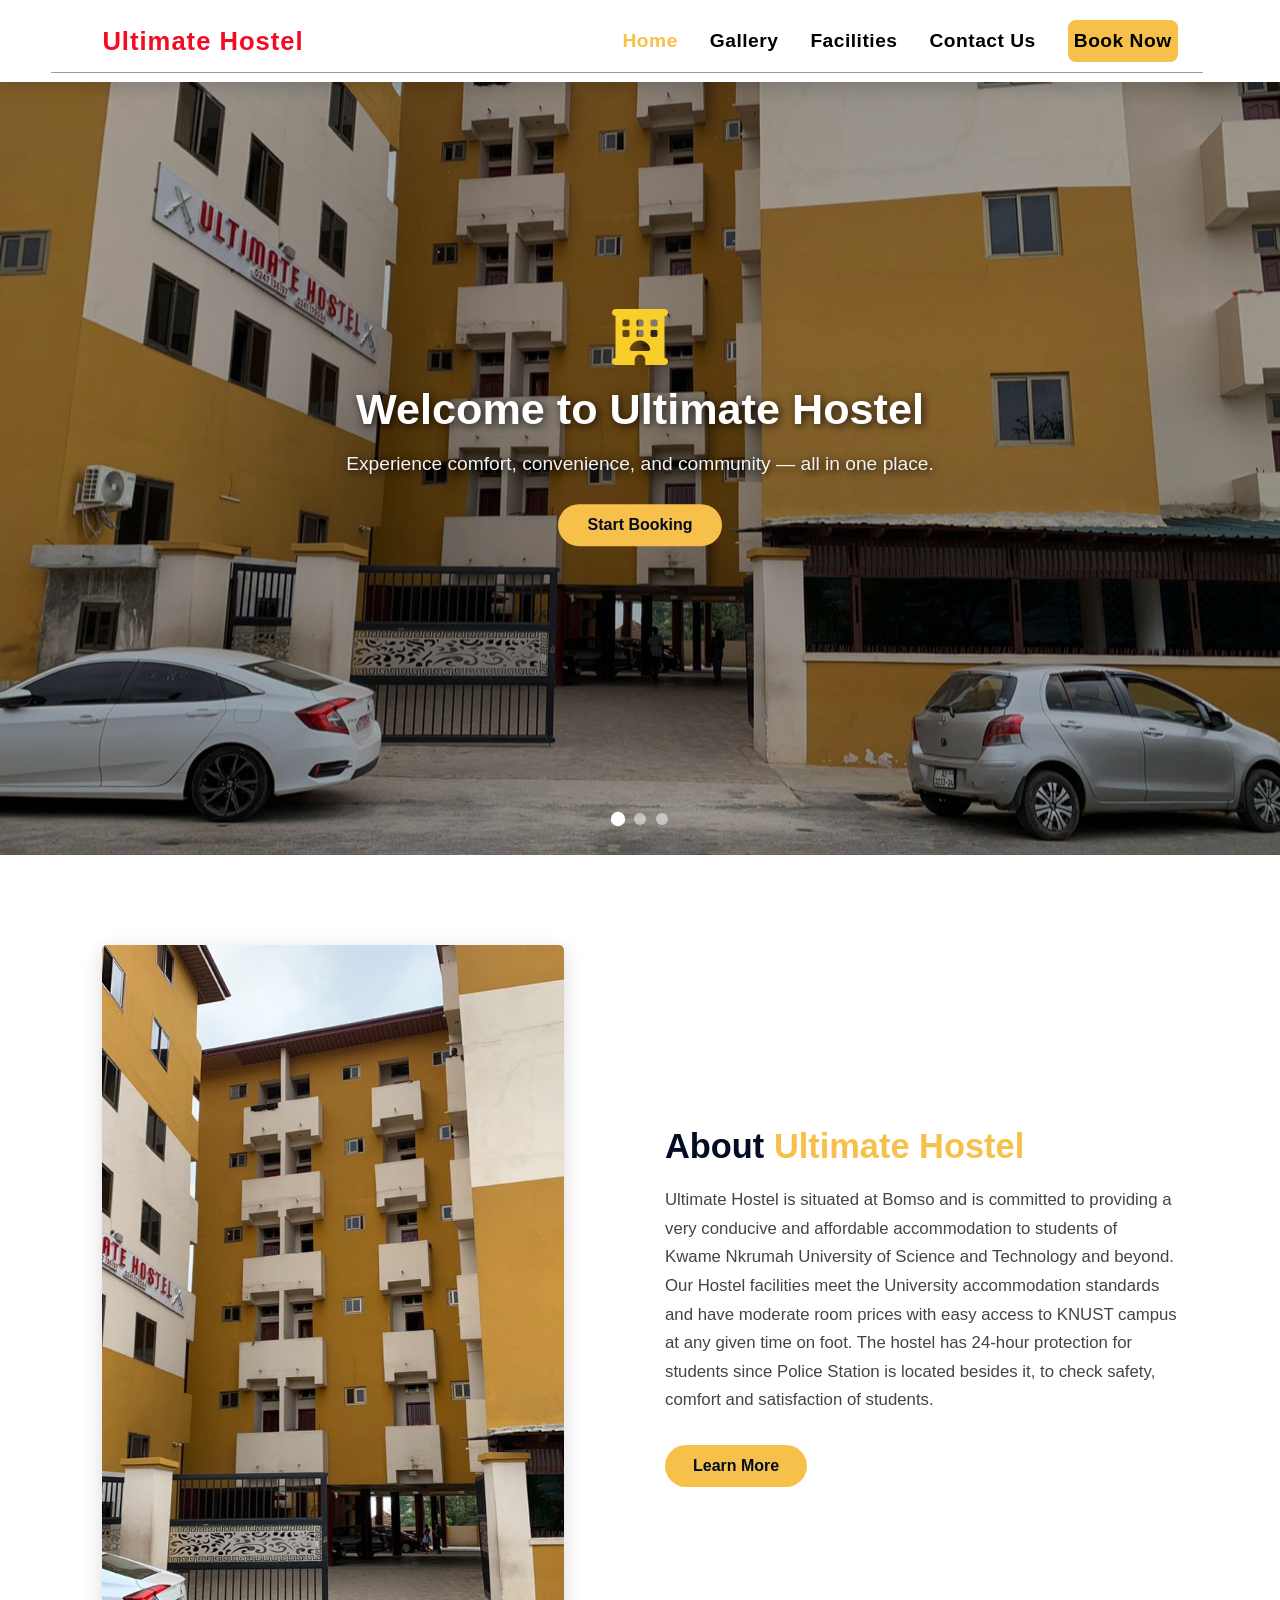
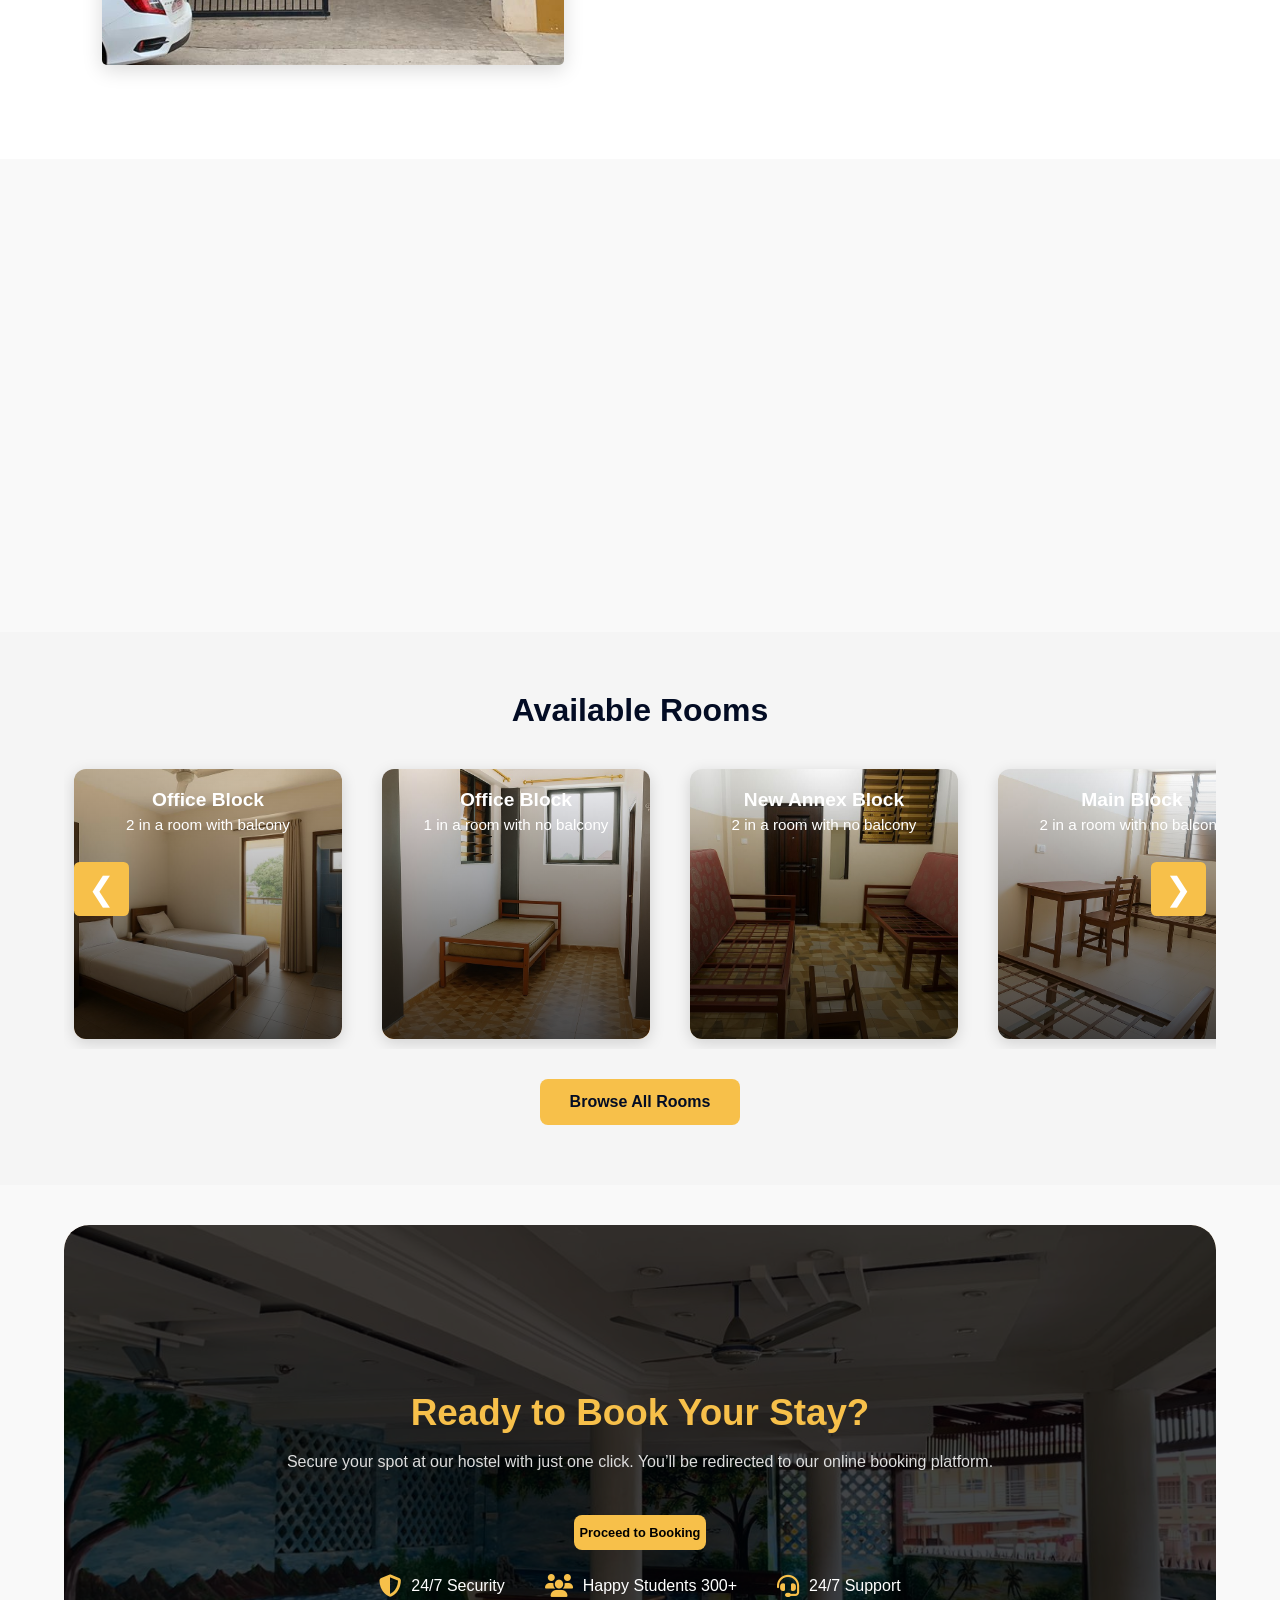
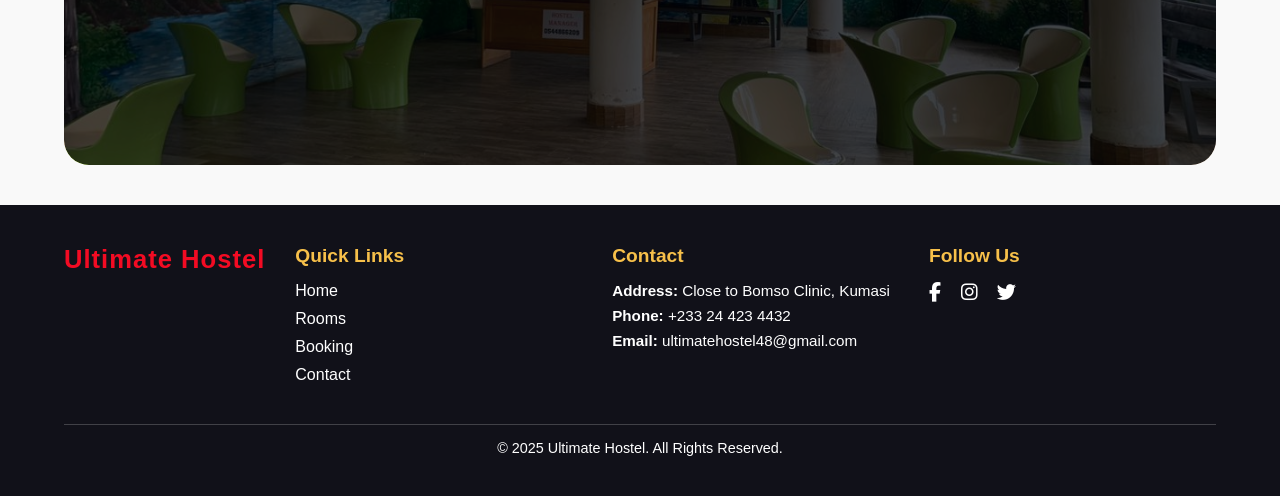
==== index.html @ b7f4239a "Initial upload" ====
<!DOCTYPE html>
<html lang="en">
  <head>
    <meta charset="UTF-8" />
    <meta name="viewport" content="width=device-width, initial-scale=1.0" />
    <title>Ultimate Hostel</title>
    <link rel="stylesheet" href="styles/index.css" />
    <link
      rel="stylesheet"
      href="https://cdnjs.cloudflare.com/ajax/libs/font-awesome/6.5.0/css/all.min.css"
    />
    <link href="https://cdn.jsdelivr.net/npm/aos@2.3.4/dist/aos.css" rel="stylesheet">
  </head>

  <body>
    <!-- =========================
     NAVIGATION BAR
    ========================= -->
    <header>
      <nav class="navbar">
        <div class="container">
          <!-- Logo -->
          <div class="logo">
            <a href="index.html">Ultimate Hostel</a>
          </div>

          <!-- Navigation Links -->
          <ul class="nav-links" id="navLinks">
            <li><a href="index.html" class="active">Home</a></li>
            <li><a href="rooms.html">Gallery</a></li>
            <li><a href="facilities.html">Facilities</a></li>
            <li><a href="contact.html">Contact Us</a></li>
            <li><a href="https://www.studentroombook.com/hostels/ultimate-hostel-28" class="booking-btn">Book Now</a></li>
          </ul>

          <!-- Mobile Menu Icon -->
          <div class="menu-toggle" id="menuToggle">
            <span></span>
            <span></span>
            <span></span>
          </div>
        </div>
      </nav>
    </header>

    
<!-- =========================
     HERO SECTION
========================= -->
<section class="hero-slider">
  <!-- Slide 1 -->
  <div class="slide active" style="background-image: url('images/WhatsApp\ Image\ 2025-10-18\ at\ 14.23.00_28da0d29.jpg');">
    <div class="overlay"></div>
    <div class="hero-content">
      <i class="fas fa-hotel hero-icon"></i>
      <h1>Welcome to Ultimate Hostel</h1>
      <p>Experience comfort, convenience, and community — all in one place.</p>
      <a href="#booking" class="hero-btn">Start Booking</a>
    </div>
  </div>

  <!-- Slide 2 -->
  <div class="slide" style="background-image: url('images/police2.jpg');">
    <div class="overlay"></div>
    <div class="hero-content">
      <i class="fas fa-shield-alt hero-icon"></i>
      <h1>Your Safety is Our Priority</h1>
      <p>24/7 campus security ensures peace of mind during your stay.</p>
    </div>
  </div>

  <!-- Slide 3 -->
  <div class="slide" style="background-image: url('images/sitting.jpg');">
    <div class="overlay"></div>
    <div class="hero-content">
      <i class="fas fa-users hero-icon"></i>
      <h1>Join Our Vibrant Student Community</h1>
      <p>Connect, learn, and grow together at Ultimate Hostel.</p>
    </div>
  </div>

  <!-- Dots Navigation -->
  <div class="dots"></div>
</section>


<!-- =========================
ABOUT SECTION
========================= -->
<section class="about" data-aos="fade-up" data-aos-delay="200">
  <div class="about-container">
        <div class="about-image">
      <img src="images/about.jpg" alt="About Ultimate Hostel" />
    </div>

    <div class="about-text">
      <h2>About <span>Ultimate Hostel</span></h2>
      <p>
        Ultimate Hostel is situated at Bomso and is committed to providing a very conducive and 
        affordable accommodation to students of Kwame Nkrumah University of Science and Technology 
        and beyond. Our Hostel facilities meet the University accommodation standards and have moderate
         room prices with easy access to KNUST campus at any given time on foot. The hostel has 24-hour 
         protection for students since Police Station is located besides it, to check safety, comfort and 
         satisfaction of students. 
      </p>
      <a href="contact.html" class="about-btn">Learn More</a>
    </div>
  </div>
</section>

<section class="why-choose-us" data-aos="slide-right" data-aos-delay="200">
  <div class="container">
    <h2>Why Choose Ultimate Hostel</h2>
    <p class="subtitle">We provide a safe, comfortable, and community-driven environment for every student.</p>

    <div class="why-features">
      <div class="feature">
        <i class="fas fa-shield-alt"></i>
        <h3>24/7 Security</h3>
        <p>Round-the-clock safety and monitoring to keep you secure always.</p>
      </div>

      <div class="feature">
        <i class="fas fa-users"></i>
        <h3>Happy Students 300+</h3>
        <p>Join a friendly community of over 300 students living and thriving together.</p>
      </div>

      <div class="feature">
        <i class="fas fa-headset"></i>
        <h3>24/7 Support</h3>
        <p>Always available to assist with maintenance, bookings, and student needs.</p>
      </div>
    </div>
  </div>
</section>

<section class="rooms-section" data-aos="fade-up" data-aos-delay="200"> 
  <h2 class="section-title">Available Rooms</h2>

  <div class="rooms-slider-container">
    <button class="room-btn prev">&#10094;</button>

    <div class="rooms-slider">
      <div class="room-card office1">
        <div class="overlay">
          <h3>Office Block</h3>
          <p>2 in a room with balcony</p>
        </div>
      </div>

      <div class="room-card office2">
        <div class="overlay">
          <h3>Office Block</h3>
          <p>1 in a room with no balcony</p>
        </div>
      </div>

      <div class="room-card annex1">
        <div class="overlay">
          <h3>New Annex Block</h3>
          <p>2 in a room with no balcony</p>
        </div>
      </div>

      <div class="room-card annex2">
        <div class="overlay">
          <h3>Main Block</h3>
          <p>2 in a room with no balcony</p>
        </div>
      </div>

      <div class="room-card newblock">
        <div class="overlay">
          <h3>New Block</h3>
          <p>2 in a room</p>
        </div>
      </div>

      <div class="room-card mainblock">
        <div class="overlay">
          <h3>Main Block</h3>
          <p>1 in a room</p>
        </div>
      </div>
    </div>

    <button class="room-btn next">&#10095;</button>
  </div>

  <!-- Browse Rooms Button -->
  <div class="browse-rooms">
    <a href="rooms.html" class="browse-btn">Browse All Rooms</a>
  </div>
</section>



<section class="booking-banner"  data-aos="fade-up" data>
  <div class="booking-overlay">
    <div class="booking-content">
      <h2>Ready to Book Your Stay?</h2>
      <p>
        Secure your spot at our hostel with just one click. You’ll be redirected
        to our online booking platform.
      </p>

      <a href="https://www.studentroombook.com/hostels/ultimate-hostel-28" target="_blank" class="booking-btn">
        Proceed to Booking
      </a>

      <div class="booking-features">
        <div class="feature-item">
          <i class="fas fa-shield-alt"></i>
          <span>24/7 Security</span>
        </div>
        <div class="feature-item">
          <i class="fas fa-users"></i>
          <span>Happy Students 300+</span>
        </div>
        <div class="feature-item">
          <i class="fas fa-headset"></i>
          <span>24/7 Support</span>
        </div>
      </div>
    </div>
  </div>
</section>


<footer class="footer">
  <div class="footer-container">
    <!-- Logo -->
    <div class="logo">
      <a href="#">Ultimate Hostel</a>
    </div>

    <!-- Quick Links -->
    <div class="footer-links">
      <h3>Quick Links</h3>
      <ul>
        <li><a href="#">Home</a></li>
        <li><a href="#">Rooms</a></li>
        <li><a href="#">Booking</a></li>
        <li><a href="#">Contact</a></li>
      </ul>
    </div>

    <!-- Contact Info -->
    <div class="footer-contact">
      <h3>Contact</h3>
      <p><strong>Address:</strong> Close to Bomso Clinic, Kumasi</p>
      <p><strong>Phone:</strong> +233 24 423 4432</p>
      <p><strong>Email:</strong> ultimatehostel48@gmail.com</p>
    </div>

    <!-- Social Icons -->
    <div class="footer-social">
      <h3>Follow Us</h3>
      <div class="social-icons">
        <a href="#"><i class="fab fa-facebook-f"></i></a>
        <a href="#"><i class="fab fa-instagram"></i></a>
        <a href="#"><i class="fab fa-twitter"></i></a>
      </div>
    </div>
  </div>

  <div class="footer-bottom">
    <p>&copy; 2025 Ultimate Hostel. All Rights Reserved.</p>
  </div>
</footer>
 <script src="https://cdn.jsdelivr.net/npm/aos@2.3.4/dist/aos.js"></script>
 <script src="index.js"></script>
</body>
</html>
---- styles/index.css ----
* {
  margin: 0;
  padding: 0;
  box-sizing: border-box;
}

/* ==============================
   NAVIGATION BAR - SOLID STYLE
============================== */
html,
body {
  margin: 0;
  padding: 0;
  width: 100%;
  overflow-x: hidden;
  font-family: "Poppins", sans-serif;
  background: #f9f9f9;
  color: #333;
}

header {
  position: fixed;
  width: 100%;
  top: 0;
  left: 0;
  z-index: 999;
}

/* Navbar container */
.navbar {
  background: lch(100% 0.01 296.81); /* Dark navy */
  width: 100%;
  transition: background 0.3s ease, box-shadow 0.3s ease;
  box-shadow: 0 6px 15px rgba(0, 0, 0, 0.15);
}

.navbar .container {
  display: flex;
  justify-content: space-between;
  align-items: center;
  padding: 20px 8%;
  position: relative;
  padding-bottom: -15px;
}

/* Add subtle line under navbar content */
.navbar .container::after {
  content: "";
  position: absolute;
  bottom: 0; /* stays inside the navbar */
  left: 4%; /* aligns with padding */
  width: 90%; /* same inner width */
  height: 0.5px;
  background-color: #2b2a2a76; /* gold line */
  border-radius: 2px;
   bottom: 10px;
}



/* Logo */
.logo a {
  color: #f30b23;
  font-size: 1.6rem;
  font-weight: 700;
  text-decoration: none;
  letter-spacing: 1px;
  display: flex;
  align-items: center;
}

/* Nav links */
.nav-links {
  list-style: none;
  display: flex;
  align-items: center;
  gap: 2rem;
  margin: 0;
  margin-left: auto;
}

.nav-links li a {
  color: #000;
  text-decoration: none;
  font-size: 1.2rem;
  font-weight: 600;
  letter-spacing: 0.5px;
  transition: color 0.3s ease;
}

.nav-links li a:hover,
.nav-links li a.active {
  color: #f7c04a;
}

/* Booking button */
.booking-btn {
  padding: 10px 6px !important;
  background: #e7c37a;
  color: #000 !important;
  border-radius: 7px;
  font-weight: 500;
  font-size: 0.8rem;
  text-transform: none !important; /* force normal text */
  border: none;
  cursor: pointer;
  transition: all 0.3s ease;
}

.booking-btn:hover {
  background: #eab308;
}

/* Mobile menu icon */
.menu-toggle {
  display: none;
  flex-direction: column;
  cursor: pointer;
  gap: 5px;
  transition: transform 0.4s ease;
}

.menu-toggle span {
  width: 25px;
  height: 3px;
  background: #f7c04a;
  border-radius: 2px;
  transition: all 0.4s ease;
}

/* Responsive */
@media (max-width: 768px) {
  .nav-links {
    position: absolute;
    top: 100%;
    left: 0;
    width: 100%;
    background: #fff;
    flex-direction: column;
    align-items: center;
    display: none;
    padding: 20px 0;
    transition: all 0.1s ease;
  }

  .nav-links.active {
    display: flex;
  }

  .menu-toggle {
    display: flex;
  }

  /* ============================
   HAMBURGER TO X ANIMATION
============================ */
  .menu-toggle.active span:nth-child(1) {
    transform: rotate(45deg) translate(5px, 6px);
  }

  .menu-toggle.active span:nth-child(2) {
    opacity: 0;
  }

  .menu-toggle.active span:nth-child(3) {
    transform: rotate(-45deg) translate(6px, -6px);
  }

  .menu-toggle span {
    transition: all 0.3s ease;
  }
}

/* =========================
   HERO SECTION
========================= */
/* Hero Slider */
.hero-slider {
  position: relative;
  width: 100%;
  height: 95vh;
  overflow: hidden;
  font-family: "Poppins", sans-serif;
}

.slide {
  position: absolute;
  width: 100%;
  height: 100%;
  background-size: cover;
  background-position: center;
  opacity: 0;
  transform: scale(1.05);
  transition: opacity 1s ease, transform 1.5s ease;
}

.slide.active {
  opacity: 1;
  transform: scale(1);
  z-index: 2;
}

/* Dark Overlay */
.overlay {
  position: absolute;
  inset: 0;
  background: rgba(0, 0, 0, 0.339);
  z-index: 1;
}

/* Hero Content */
.hero-content {
  position: absolute;
  top: 50%;
  left: 50%;
  transform: translate(-50%, -50%);
  z-index: 2;
  text-align: center;
  color: #fff;
  padding: 0 20px;
  width: 100%;
  max-width: 800px;
}

.hero-content i.hero-icon {
  font-size: 3.5rem;
  margin-bottom: 20px;
  color: #f7ce2a;
}

.hero-content h1 {
  font-size: 2.7rem;
  font-weight: 800;
  margin-bottom: 15px;
  text-shadow: 2px 2px 8px rgba(0, 0, 0, 0.746);
}

.hero-content p {
  font-size: 1.2rem;
  line-height: 1.6;
  color: #f5f2f2;
  margin-bottom: 25px;
  text-shadow: 2px 2px 8px #000;
}

.hero-btn {
  display: inline-block;
  background: #f7c04a;
  color: #030c24;
  padding: 12px 30px;
  border-radius: 30px;
  font-weight: 600;
  text-decoration: none;
  transition: all 0.3s ease;
}

.hero-btn:hover {
  background: #e2ae3f;
  transform: scale(1.05);
}

/* Dots */
.dots {
  position: absolute;
  bottom: 30px;
  left: 50%;
  transform: translateX(-50%);
  display: flex;
  gap: 10px;
  z-index: 3;
}

.dots button {
  width: 12px;
  height: 12px;
  border-radius: 50%;
  border: none;
  background: rgba(255, 255, 255, 0.5);
  cursor: pointer;
  transition: all 0.3s ease;
}

.dots button.active {
  background: #fff;
  transform: scale(1.2);
}

/* Responsive Styles */
@media (max-width: 768px) {
  .hero-content i.hero-icon {
    font-size: 5.5rem;
  }
  .hero-content h1 {
    font-size: 2.1rem;
  }
  .hero-content p {
    font-size: 1.3rem;
  }
  .hero-btn {
    padding: 15px 30px;
    font-size: 1.2rem;
  }
}

@media (max-width: 480px) {
  .hero-content i.hero-icon {
    font-size: 3.5rem;
  }
  .hero-content h1 {
    font-size: 1.8rem;
  }
  .hero-content p {
    font-size: 1.1rem;
  }
  .hero-btn {
    padding: 13px 24px;
    font-size: 0.85rem;
  }
}




/* =========================
   ABOUT SECTION
========================= */
.about {
  background: #fff;
  padding: 90px 8%;
  display: flex;
  justify-content: center;
  align-items: center;
}

.about-container {
  display: flex;
  align-items: center;
  gap: 50px;
  flex-wrap: wrap;
  max-width: 1200px;
  width: 100%;
}

.about-text {
  flex: 1;
  min-width: 300px;
}

.about-text h2 {
  font-size: 2.15rem;
  font-weight: 800;
  margin-bottom: 20px;
  color: #030c24;
}

.about-text h2 span {
  color: #f7c04a;
}

.about-text p {
  color: #444;
  font-size: 1.05rem;
  line-height: 1.7;
  margin-bottom: 30px;
}

.about-btn {
  display: inline-block;
  padding: 12px 28px;
  background: #f7c04a;
  color: #030c24;
  border-radius: 30px;
  font-weight: 600;
  text-decoration: none;
  transition: all 0.3s ease;
}

.about-btn:hover {
  background: #f63e3e;
  color: #fff;
  transform: scale(1.05);
}

.about-image {
  flex: 1;
  min-width: 300px;
}

.about-image img {
  width: 90%;
  border-radius: 5px;
  box-shadow: 0 5px 20px rgba(0, 0, 0, 0.15);
  object-fit: cover;
  height: 80vh;
}

/* Responsive */
@media (max-width: 900px) {
  .about-container {
    flex-direction: column-reverse;
    text-align: center;
  }

  .about-text h2 {
    font-size: 2rem;
  }

  .about-btn {
    padding: 10px 24px;
  }

  .about-image img {
  width: 145%;
  border-radius: 5px;
  box-shadow: 0 5px 20px rgba(0, 0, 0, 0.15);
  object-fit: cover;
  height: 50vh;
  margin-left: -40px;
}
}

/* =========================
   WHY CHOOSE US - Minimal Modern Layout
========================= */
.why-choose-us {
  background: #fff;
  padding: 85px 8%;
  text-align: center;
}

.why-choose-us h2 {
  font-size: 2.5rem;
  color: #222;
  font-weight: 800;
  margin-bottom: 10px;
}

.why-choose-us .subtitle {
  color: #666;
  font-size: 1rem;
  margin-bottom: 60px;
}

.why-features {
  display: flex;
  justify-content: space-around;
  flex-wrap: wrap;
  gap: 50px;
}

.feature {
  flex: 1 1 250px;
  text-align: center;
  transition: transform 0.3s ease;
}

.feature i {
  font-size: 3rem;
  color: #f7c04a;
  margin-bottom: 15px;
  transition: all 0.3s ease;
}

.feature h3 {
  font-size: 1.3rem;
  color: #111;
  margin-bottom: 10px;
  font-weight: 700;
}

.feature p {
  font-size: 0.95rem;
  color: #555;
  line-height: 1.6;
  max-width: 280px;
  margin: 0 auto;
}

.feature:hover {
  transform: translateY(-8px);
}

.feature:hover i {
  color: #f63e3e;
}

/* Responsive */
@media (max-width: 768px) {
  .why-features {
    flex-direction: column;
    align-items: center;
    gap: 40px;
  }

  .feature i {
    font-size: 2.5rem;
  }

  .feature p {
    max-width: 90%;
  }
}



.rooms-section {
  background: #f5f5f5;
  padding: 60px 0;
  text-align: center;
  margin-bottom: 30px;
}

.section-title {
  font-size: 2rem;
  color: #030c24;
  margin-bottom: 30px;
  font-weight: 700;
}

.rooms-slider-container {
  position: relative;
  overflow: hidden;
  width: 90%;
  margin: auto;
}

.rooms-slider {
  display: flex;
  gap: 20px;
  transition: transform 0.6s ease-in-out;
}



.room-btn {
  position: absolute;
  top: 45%;
  transform: translateY(-50%);
  background: #f7c04a;
  color: #fff;
  border: none;
  font-size: 2rem;
  padding: 8px 14px;
  border-radius: 10%;
  cursor: pointer;
  z-index: 2;
  transition: 0.3s;
}

.room-btn:hover {
  background: #f7c04a;
  color: #030c24;
}

.prev {
  left: 10px;
}
.next {
  right: 10px;
}


.room-card {
  position: relative;
  width: 280px;
  height: 270px;
  border-radius: 12px;
  background-size: cover;
  background-position: center;
  background-repeat: no-repeat;
  flex: 0 0 calc(25% - 20px); /* 4 cards visible on desktop */
  margin: 10px;
  overflow: hidden;
  box-shadow: 0 4px 15px rgba(0, 0, 0, 0.15);

}

.room-card:hover {
  transform: translateY(-5px);
  border-top: 4px solid #f7c04a;
  box-shadow: 0 8px 20px rgba(0, 0, 0, 0.3);
}

.room-card .overlay {
  position: absolute;
  bottom: 0;
  width: 100%;
  padding: 20px;
  color: #fff;
  background: linear-gradient(to top, rgba(0, 0, 0, 0.7), transparent);
  border-radius: 0 0 12px 12px;
}

.room-card h3 {
  margin: 0;
  font-size: 1.2rem;
  font-weight: 700;
}

.room-card p {
  margin-top: 5px;
  font-size: 0.95rem;
}

/* Specific Backgrounds */
.room-card.office1 {
  background-image: url("../images/twoin.jpg");
}

.room-card.office2 {
  background-image: url("../images/one in.jpg");
}

.room-card.annex1 {
  background-image: url("../images/twoina.jpg");
}

.room-card.annex2 {
  background-image: url("../images/2in.jpg");
}

.room-card.newblock {
  background-image: url("../images/2.jpg");
}

.room-card.mainblock {
  background-image: url("../images/2in.jpg");
}

@media (max-width: 768px) {
  .rooms-slider-container {
    position: relative;
    width: 100%;
    overflow: hidden;
  }

  .rooms-slider {
    display: flex;
    transition: transform 0.6s ease-in-out;
    width: 100%;
    height: 50vh;
    gap: 0 !important;
  }

  .room-card {
    flex: 0 0 100%;
    width: 100%;
    height: 100%;
    margin: 0;
    border-radius: 0;
    background-size: cover;
    background-position: center;
    background-repeat: no-repeat;
  }

  .room-card .overlay {
    position: absolute;
    bottom: 0;
    width: 100%;
    padding: 25px;
    background: linear-gradient(to top, rgba(0, 0, 0, 0.7), transparent);
    color: #fff;
  }

  /* Navigation buttons */
  .room-btn {
    position: absolute;
    top: 50%;
    transform: translateY(-50%);
    background: rgba(0, 0, 0, 0.5);
    color: white;
    border: none;
    font-size: 2rem;
    cursor: pointer;
    z-index: 10;
    padding: 5px 10px;
    border-radius: 4px;
  }

  .room-btn.prev {
    left: 10px;
  }

  .room-btn.next {
    right: 10px;
  }

  
.room-card h3 {
  margin: 0;
  font-size: 2.5rem;
  font-weight: 700;
}

.room-card p {
  margin-bottom: 20px;
  font-size: 2rem;
}
}

.browse-rooms {
  margin-top: 30px;
}

.browse-btn {
  display: inline-block;
  background: #f7c04a;
  color: #030c24;
  padding: 14px 30px;
  border-radius: 8px;
  font-weight: 600;
  text-decoration: none;
  transition: all 0.3s ease;
}

.browse-btn:hover {
  background: #f63e3e;
  color: #fff;
  transform: scale(1.05);
}





/* =========================
   FULL-WIDTH BOOKING BANNER
========================= */
.booking-banner {
  position: relative;
  background: url('../images/book.jpg') center/cover no-repeat;
  width: 90%;
  max-width: 1200px;
  height: 60vh;
  display: flex;
  align-items: center;
  justify-content: center;
  color: #fff;
  border-radius: 25px;
  text-align: center;
  margin: 40px auto; /* Centered instead of left offset */
  overflow: hidden;
}

.booking-overlay {
  position: absolute;
  top: 0;
  left: 0;
  width: 100%;
  height: 100%;
  background: rgba(1, 3, 7, 0.737);
  display: flex;
  justify-content: center;
  align-items: center;
  padding: 0 20px;
  border-radius: 25px;
}

.booking-content {
  position: relative;
  z-index: 2;
  max-width: 850px;
  padding: 0 15px;
}

.booking-content h2 {
  font-size: 2.3rem;
  color: #f7c04a;
  margin-bottom: 15px;
}

.booking-content p {
  font-size: 1rem;
  color: #ddd;
  margin-bottom: 40px;
  line-height: 1.6;
}

/* Booking button */
.booking-btn {
  display: inline-block;
  background: #f7c04a;
  color: #030c24;
  padding: 14px 35px;
  border-radius: 8px;
  font-weight: 600;
  text-decoration: none;
  transition: all 0.3s ease;
}

.booking-btn:hover {
  background: #f63e3e;
  color: #fff;
  transform: scale(1.05);
}

/* Features under the button */
.booking-features {
  display: flex;
  justify-content: center;
  align-items: center;
  gap: 40px;
  margin-top: 25px;
  flex-wrap: wrap;
}

.feature-item {
  display: flex;
  align-items: center;
  gap: 10px;
  font-size: 1rem;
  color: #fff;
}

.feature-item i {
  color: #f7c04a;
  font-size: 1.4rem;
}

/* Responsive */
@media (max-width: 992px) {
  .booking-banner {
    width: 95%;
    height: 50vh;
  }

  .booking-content h2 {
    font-size: 2rem;
  }
}

@media (max-width: 768px) {
  .booking-banner {
    width: 95%;
    height: 350px;
    
    margin: 20px auto;
  }

  .booking-content h2 {
    font-size: 1.6rem;
  }

  .booking-content p {
    font-size: 0.95rem;
    margin-bottom: 25px;
  }

  .booking-btn {
    padding: 12px 28px;
    font-size: 0.95rem;
  }

  .booking-features {
    gap: 15px;
    flex-direction: column;
    text-align: left;
  }
}

.footer {
  background: #111119;
  color: #fff;
  padding: 40px 5%;
  font-family: "Poppins", sans-serif;
}

.footer-container {
  display: flex;
  flex-wrap: wrap;
  justify-content: space-between;
  gap: 30px;
  align-items: flex-start;
}

.footer-logo img {
  width: 180px;
  height: auto;
  margin-bottom: 20px;
}

.footer-links,
.footer-contact,
.footer-social {
  flex: 1 1 200px;
}

.footer-links h3,
.footer-contact h3,
.footer-social h3 {
  font-size: 1.2rem;
  margin-bottom: 15px;
  color: #f7c04a;
}

.footer-links ul {
  list-style: none;
  padding: 0;
}

.footer-links ul li {
  margin-bottom: 10px;
}

.footer-links ul li a {
  text-decoration: none;
  color: #fff;
  transition: color 0.3s;
}

.footer-links ul li a:hover {
  color: #f7c04a;
}

.footer-contact p {
  margin-bottom: 8px;
  font-size: 0.95rem;
}

.footer-social .social-icons a {
  margin-right: 15px;
  font-size: 1.2rem;
  color: #fff;
  transition: color 0.3s;
}

.footer-social .social-icons a:hover {
  color: #f7c04a;
}

.footer-bottom {
  text-align: center;
  margin-top: 30px;
  font-size: 0.9rem;
  border-top: 1px solid rgba(255,255,255,0.2);
  padding-top: 15px;
}

/* Responsive */
@media (max-width: 768px) {
  .footer-container {
    flex-direction: column;
    align-items: center;
    text-align: center;
  }

  .footer-links,
  .footer-contact,
  .footer-social {
    flex: 1 1 100%;
    margin-bottom: 20px;
  }

  .footer-logo img {
    margin-bottom: 30px;
  }
}
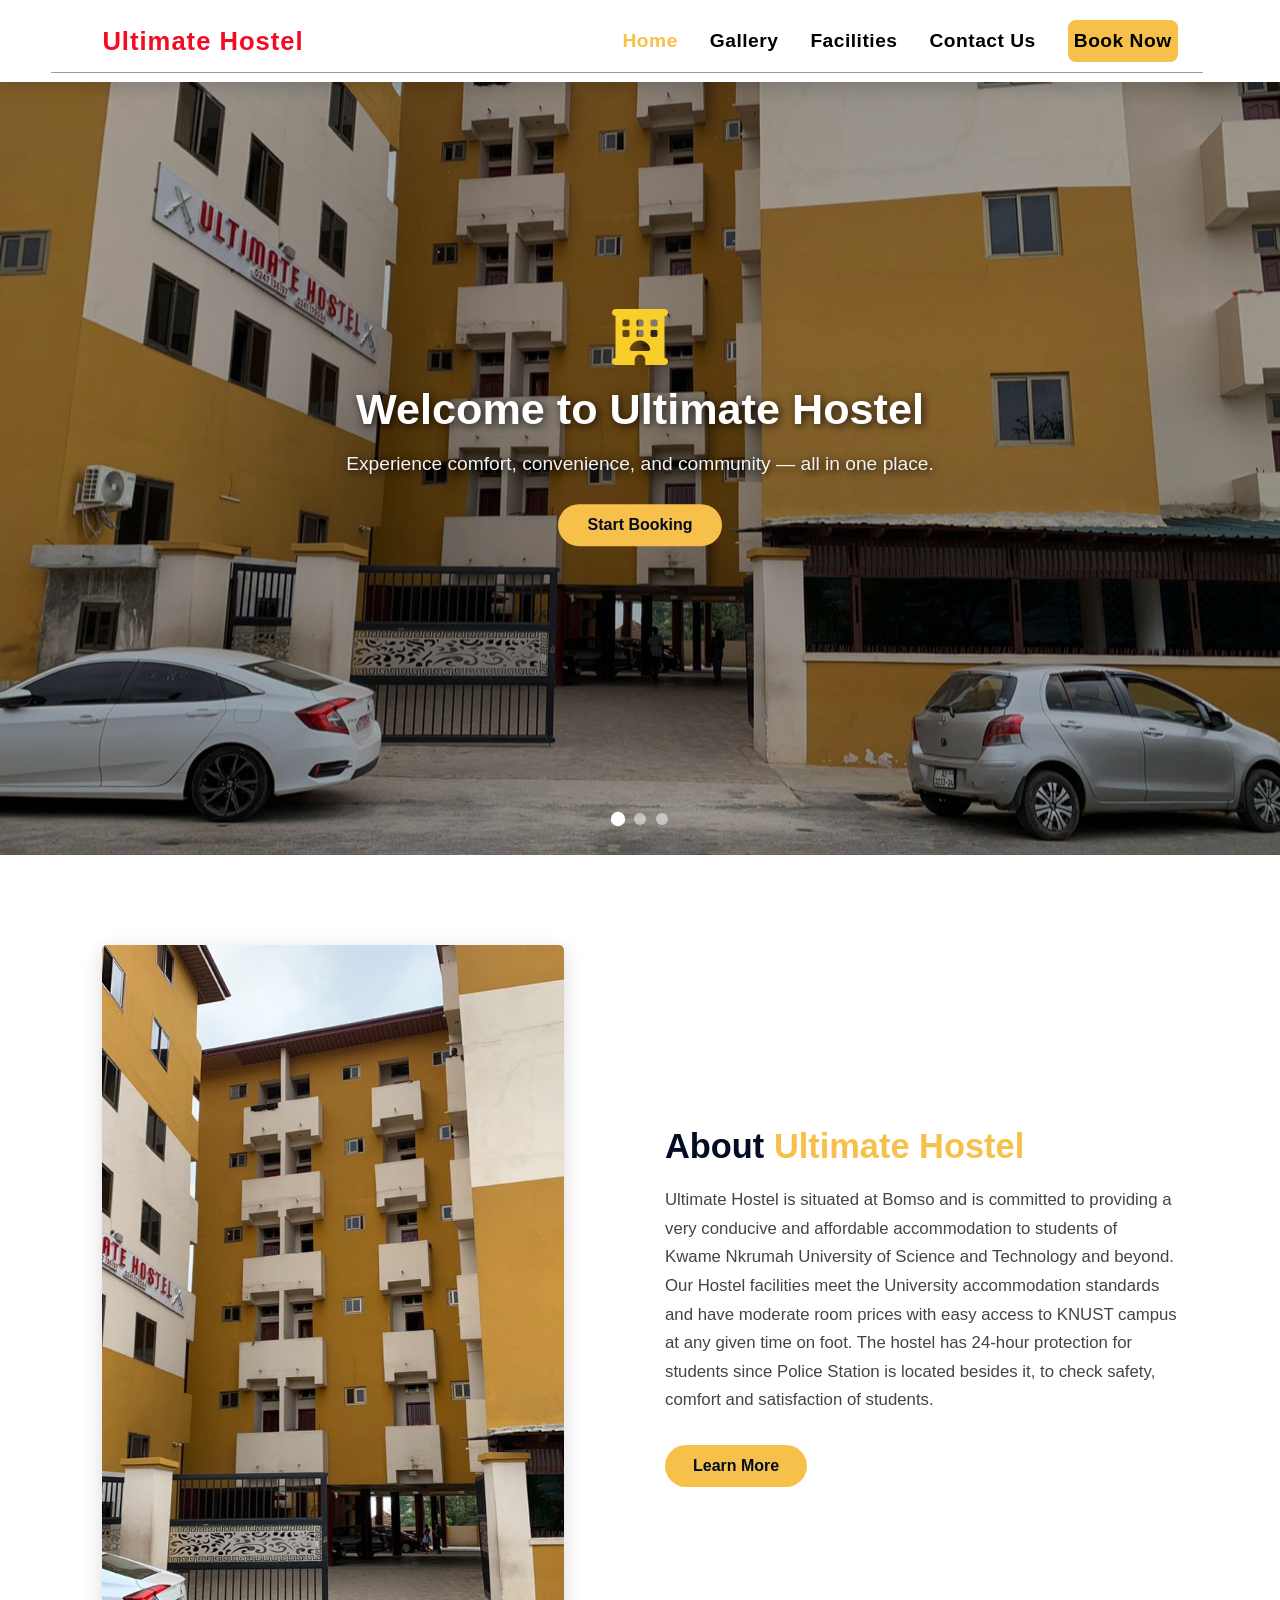
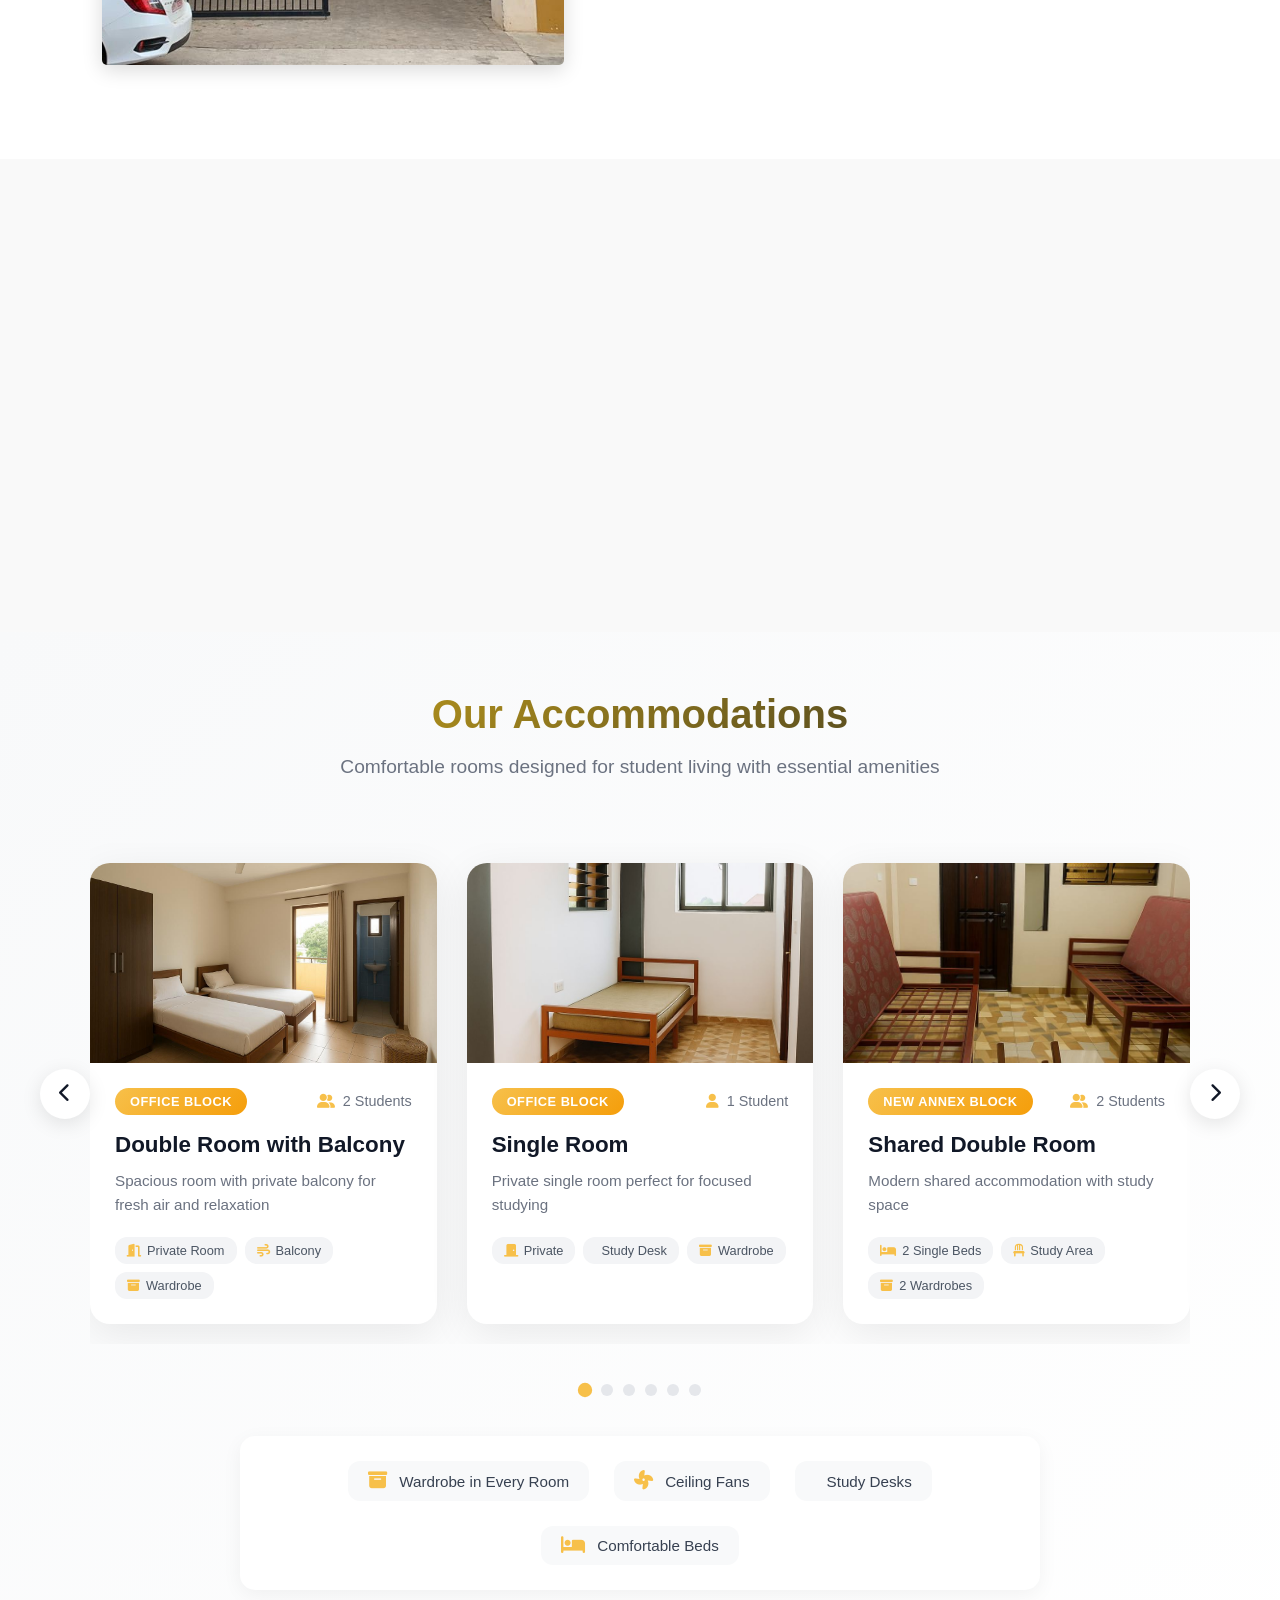
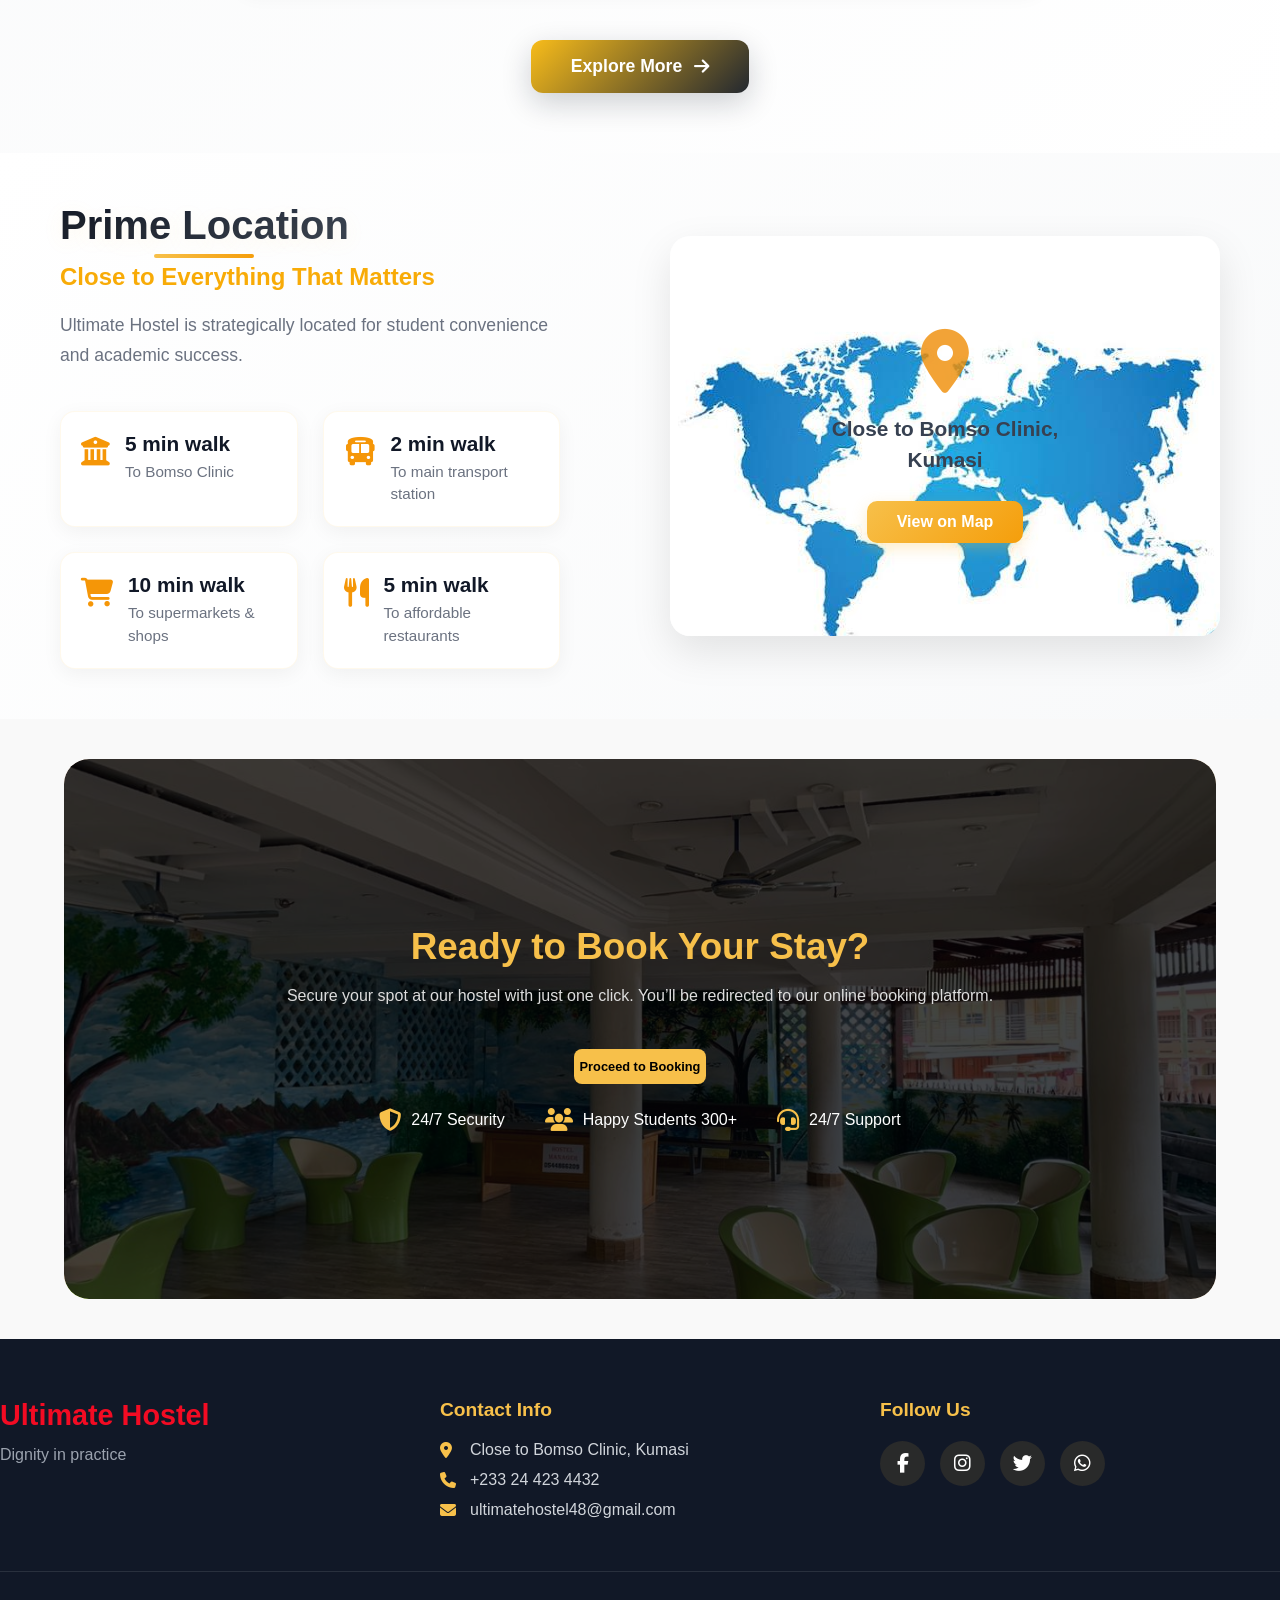
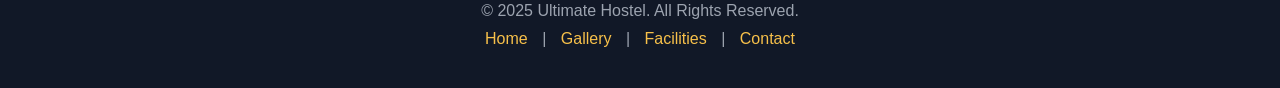
==== commit a3807ea5: "First update" ====
--- a/index.html
+++ b/index.html
@@ -135,66 +135,246 @@
   </div>
 </section>
 
-<section class="rooms-section" data-aos="fade-up" data-aos-delay="200"> 
-  <h2 class="section-title">Available Rooms</h2>
-
-  <div class="rooms-slider-container">
-    <button class="room-btn prev">&#10094;</button>
-
-    <div class="rooms-slider">
-      <div class="room-card office1">
-        <div class="overlay">
-          <h3>Office Block</h3>
-          <p>2 in a room with balcony</p>
-        </div>
-      </div>
-
-      <div class="room-card office2">
-        <div class="overlay">
-          <h3>Office Block</h3>
-          <p>1 in a room with no balcony</p>
-        </div>
-      </div>
-
-      <div class="room-card annex1">
-        <div class="overlay">
-          <h3>New Annex Block</h3>
-          <p>2 in a room with no balcony</p>
-        </div>
-      </div>
-
-      <div class="room-card annex2">
-        <div class="overlay">
-          <h3>Main Block</h3>
-          <p>2 in a room with no balcony</p>
-        </div>
-      </div>
-
-      <div class="room-card newblock">
-        <div class="overlay">
-          <h3>New Block</h3>
-          <p>2 in a room</p>
-        </div>
-      </div>
-
-      <div class="room-card mainblock">
-        <div class="overlay">
-          <h3>Main Block</h3>
-          <p>1 in a room</p>
-        </div>
-      </div>
-    </div>
-
-    <button class="room-btn next">&#10095;</button>
-  </div>
-
-  <!-- Browse Rooms Button -->
-  <div class="browse-rooms">
-    <a href="rooms.html" class="browse-btn">Browse All Rooms</a>
-  </div>
-</section>
-
-
+<section class="rooms-section-modern" data-aos="fade-up" data-aos-delay="200">
+  <div class="container">
+    <div class="section-header">
+      <h2 class="section-title-modern">Our Accommodations</h2>
+      <p class="section-subtitle">Comfortable rooms designed for student living with essential amenities</p>
+    </div>
+
+    <div class="rooms-slider-container-modern">
+      <button class="room-btn-modern prev" aria-label="Previous room">
+        <i class="fas fa-chevron-left"></i>
+      </button>
+
+      <div class="rooms-slider-modern">
+        <!-- Room Card 1 -->
+        <div class="room-card-modern office1">
+          <div class="room-image"></div>
+          <div class="room-content">
+            <div class="room-header">
+              <span class="room-tag">Office Block</span>
+              <div class="room-capacity">
+                <i class="fas fa-user-friends"></i>
+                <span>2 Students</span>
+              </div>
+            </div>
+            <h3 class="room-title">Double Room with Balcony</h3>
+            <p class="room-desc">Spacious room with private balcony for fresh air and relaxation</p>
+            <div class="room-features">
+              <span class="features"><i class="fas fa-door-open"></i> Private Room</span>
+              <span class="features"><i class="fas fa-wind"></i> Balcony</span>
+              <span class="features"><i class="fas fa-archive"></i> Wardrobe</span>
+            </div>
+          </div>
+        </div>
+
+        <!-- Room Card 2 -->
+        <div class="room-card-modern office2">
+          <div class="room-image"></div>
+          <div class="room-content">
+            <div class="room-header">
+              <span class="room-tag">Office Block</span>
+              <div class="room-capacity">
+                <i class="fas fa-user"></i>
+                <span>1 Student</span>
+              </div>
+            </div>
+            <h3 class="room-title">Single Room</h3>
+            <p class="room-desc">Private single room perfect for focused studying</p>
+            <div class="room-features">
+              <span class="features"><i class="fas fa-door-closed"></i> Private</span>
+              <span class="features"><i class="fas fa-desk"></i> Study Desk</span>
+              <span class="features"><i class="fas fa-archive"></i> Wardrobe</span>
+            </div>
+          </div>
+        </div>
+
+        <!-- Room Card 3 -->
+        <div class="room-card-modern annex1">
+          <div class="room-image"></div>
+          <div class="room-content">
+            <div class="room-header">
+              <span class="room-tag">New Annex Block</span>
+              <div class="room-capacity">
+                <i class="fas fa-user-friends"></i>
+                <span>2 Students</span>
+              </div>
+            </div>
+            <h3 class="room-title">Shared Double Room</h3>
+            <p class="room-desc">Modern shared accommodation with study space</p>
+            <div class="room-features">
+              <span class="features"><i class="fas fa-bed"></i> 2 Single Beds</span>
+              <span class="features"><i class="fas fa-chair"></i> Study Area</span>
+              <span class="features"><i class="fas fa-archive"></i> 2 Wardrobes</span>
+            </div>
+          </div>
+        </div>
+
+        <!-- Room Card 4 -->
+        <div class="room-card-modern annex2">
+          <div class="room-image"></div>
+          <div class="room-content">
+            <div class="room-header">
+              <span class="room-tag">Main Block</span>
+              <div class="room-capacity">
+                <i class="fas fa-user-friends"></i>
+                <span>2 Students</span>
+              </div>
+            </div>
+            <h3 class="room-title">Standard Double Room</h3>
+            <p class="room-desc">Comfortable shared accommodation with ample storage</p>
+            <div class="room-features">
+              <span class="features"><i class="fas fa-bed"></i> 2 Beds</span>
+              <span class="features"><i class="fas fa-archive"></i> Storage Space</span>
+              <span class="features"><i class="fas fa-fan"></i> Ceiling Fan</span>
+            </div>
+          </div>
+        </div>
+
+        <!-- Room Card 5 -->
+        <div class="room-card-modern newblock">
+          <div class="room-image"></div>
+          <div class="room-content">
+            <div class="room-header">
+              <span class="room-tag">New Block</span>
+              <div class="room-capacity">
+                <i class="fas fa-user-friends"></i>
+                <span>2 Students</span>
+              </div>
+            </div>
+            <h3 class="room-title">New Block Double</h3>
+            <p class="room-desc">Freshly renovated with modern furnishings</p>
+            <div class="room-features">
+              <span class="features"><i class="fas fa-paint-roller"></i> Newly Renovated</span>
+              <span class="features"><i class="fas fa-archive"></i> Wardrobes</span>
+              <span class="features"><i class="fas fa-lightbulb"></i> LED Lighting</span>
+            </div>
+          </div>
+        </div>
+
+        <!-- Room Card 6 -->
+        <div class="room-card-modern mainblock">
+          <div class="room-image"></div>
+          <div class="room-content">
+            <div class="room-header">
+              <span class="room-tag">Main Block</span>
+              <div class="room-capacity">
+                <i class="fas fa-user"></i>
+                <span>1 Student</span>
+              </div>
+            </div>
+            <h3 class="room-title">Single Room</h3>
+            <p class="room-desc">Private room with study area and storage</p>
+            <div class="room-features">
+              <span class="features"><i class="fas fa-user"></i> Single Occupancy</span>
+              <span class="features"><i class="fas fa-desk"></i> Study Desk</span>
+              <span class="features"><i class="fas fa-archive"></i> Wardrobe</span>
+            </div>
+          </div>
+        </div>
+      </div>
+
+      <button class="room-btn-modern next" aria-label="Next room">
+        <i class="fas fa-chevron-right"></i>
+      </button>
+    </div>
+
+    <!-- Slider Indicators -->
+    <div class="slider-indicators">
+      <span class="indicator active" data-index="0"></span>
+      <span class="indicator" data-index="1"></span>
+      <span class="indicator" data-index="2"></span>
+      <span class="indicator" data-index="3"></span>
+      <span class="indicator" data-index="4"></span>
+      <span class="indicator" data-index="5"></span>
+    </div>
+
+    <!-- Room Amenities Summary -->
+    <div class="amenities-summary" data-aos="fade-up" data-aos-delay="300">
+      <div class="amenity-item">
+        <i class="fas fa-archive"></i>
+        <span>Wardrobe in Every Room</span>
+      </div>
+      <div class="amenity-item">
+        <i class="fas fa-fan"></i>
+        <span>Ceiling Fans</span>
+      </div>
+      <div class="amenity-item">
+        <i class="fas fa-desk"></i>
+        <span>Study Desks</span>
+      </div>
+      <div class="amenity-item">
+        <i class="fas fa-bed"></i>
+        <span>Comfortable Beds</span>
+      </div>
+    </div>
+
+    <!-- Browse Rooms Button -->
+    <div class="browse-rooms-modern">
+      <a href="rooms.html" class="browse-btn-modern">
+        <span>Explore More</span>
+        <i class="fas fa-arrow-right"></i>
+      </a>
+    </div>
+  </div>
+</section>
+
+<!-- Location Advantage -->
+<section class="location-section" data-aos="fade-up">
+  <div class="container">
+    <div class="location-content">
+      <div class="location-info" data-aos="fade-right">
+    <h2 class="modern-gradient-title">
+  Prime Location
+  <span class="title-subline"></span>
+    </h2>
+        <h3>Close to Everything That Matters</h3>
+        <p>Ultimate Hostel is strategically located for student convenience and academic success.</p>
+        
+        <div class="proximity-list">
+          <div class="proximity-item">
+            <i class="fas fa-university"></i>
+            <div>
+              <h4>5 min walk</h4>
+              <p>To Bomso Clinic</p>
+            </div>
+          </div>
+          <div class="proximity-item">
+            <i class="fas fa-bus"></i>
+            <div>
+              <h4>2 min walk</h4>
+              <p>To main transport station</p>
+            </div>
+          </div>
+          <div class="proximity-item">
+            <i class="fas fa-shopping-cart"></i>
+            <div>
+              <h4>10 min walk</h4>
+              <p>To supermarkets & shops</p>
+            </div>
+          </div>
+          <div class="proximity-item">
+            <i class="fas fa-utensils"></i>
+            <div>
+              <h4>5 min walk</h4>
+              <p>To affordable restaurants</p>
+            </div>
+          </div>
+        </div>
+      </div>
+      
+      <div class="location-map" data-aos="fade-left" data-aos-delay="200">
+        <!-- You can add a Google Maps embed or a custom illustration -->
+        <div class="map-placeholder">
+          <i class="fas fa-map-marker-alt"></i>
+          <p>Close to Bomso Clinic, Kumasi</p>
+          <a href="contact.html#map" class="view-map-btn">View on Map</a>
+        </div>
+      </div>
+    </div>
+  </div>
+</section>
 
 <section class="booking-banner"  data-aos="fade-up" data>
   <div class="booking-overlay">
@@ -228,47 +408,45 @@
 </section>
 
 
-<footer class="footer">
-  <div class="footer-container">
-    <!-- Logo -->
-    <div class="logo">
-      <a href="#">Ultimate Hostel</a>
-    </div>
-
-    <!-- Quick Links -->
-    <div class="footer-links">
-      <h3>Quick Links</h3>
-      <ul>
-        <li><a href="#">Home</a></li>
-        <li><a href="#">Rooms</a></li>
-        <li><a href="#">Booking</a></li>
-        <li><a href="#">Contact</a></li>
-      </ul>
-    </div>
-
-    <!-- Contact Info -->
-    <div class="footer-contact">
-      <h3>Contact</h3>
-      <p><strong>Address:</strong> Close to Bomso Clinic, Kumasi</p>
-      <p><strong>Phone:</strong> +233 24 423 4432</p>
-      <p><strong>Email:</strong> ultimatehostel48@gmail.com</p>
-    </div>
-
-    <!-- Social Icons -->
-    <div class="footer-social">
-      <h3>Follow Us</h3>
-      <div class="social-icons">
-        <a href="#"><i class="fab fa-facebook-f"></i></a>
-        <a href="#"><i class="fab fa-instagram"></i></a>
-        <a href="#"><i class="fab fa-twitter"></i></a>
-      </div>
-    </div>
-  </div>
-
-  <div class="footer-bottom">
-    <p>&copy; 2025 Ultimate Hostel. All Rights Reserved.</p>
-  </div>
-</footer>
+    <!-- Footer -->
+    <footer class="footer-modern">
+      <div class="container">
+        <div class="footer-content">
+          <div class="footer-logo">
+            <h3>Ultimate Hostel</h3>
+            <p>Dignity in practice</p>
+          </div>
+          
+          <div class="footer-contact">
+            <h4>Contact Info</h4>
+            <p><i class="fas fa-map-marker-alt"></i> Close to Bomso Clinic, Kumasi</p>
+            <p><i class="fas fa-phone"></i> +233 24 423 4432</p>
+            <p><i class="fas fa-envelope"></i> ultimatehostel48@gmail.com</p>
+          </div>
+          
+          <div class="footer-social">
+            <h4>Follow Us</h4>
+            <div class="social-icons">
+              <a href="#"><i class="fab fa-facebook-f"></i></a>
+              <a href="#"><i class="fab fa-instagram"></i></a>
+              <a href="#"><i class="fab fa-twitter"></i></a>
+              <a href="#"><i class="fab fa-whatsapp"></i></a>
+            </div>
+          </div>
+        </div>
+        
+        <div class="footer-bottom">
+          <p>&copy; 2025 Ultimate Hostel. All Rights Reserved.</p>
+          <p class="footer-links">
+            <a href="index.html">Home</a> | 
+            <a href="gallery.html">Gallery</a> | 
+            <a href="facilities.html">Facilities</a> | 
+            <a href="contact.html">Contact</a>
+          </p>
+        </div>
+      </div>
+    </footer>
+
  <script src="https://cdn.jsdelivr.net/npm/aos@2.3.4/dist/aos.js"></script>
  <script src="index.js"></script>
 </body>
--- a/styles/index.css
+++ b/styles/index.css
@@ -121,8 +121,8 @@
 }
 
 .menu-toggle span {
-  width: 25px;
-  height: 3px;
+  width: 28px;
+  height: 4.5px;
   background: #f7c04a;
   border-radius: 2px;
   transition: all 0.4s ease;
@@ -291,7 +291,7 @@
     font-size: 5.5rem;
   }
   .hero-content h1 {
-    font-size: 2.1rem;
+    font-size: 2.5rem;
   }
   .hero-content p {
     font-size: 1.3rem;
@@ -304,13 +304,13 @@
 
 @media (max-width: 480px) {
   .hero-content i.hero-icon {
-    font-size: 3.5rem;
+    font-size: 3.8rem;
   }
   .hero-content h1 {
-    font-size: 1.8rem;
+    font-size: 1.91rem;
   }
   .hero-content p {
-    font-size: 1.1rem;
+    font-size: 1.4rem;
   }
   .hero-btn {
     padding: 13px 24px;
@@ -503,222 +503,715 @@
 
 
 
-.rooms-section {
-  background: #f5f5f5;
+/* Modern Rooms Section */
+.rooms-section-modern {
   padding: 60px 0;
+  background: linear-gradient(135deg, #f8f9fa 0%, #ffffff 100%);
+  position: relative;
+}
+
+.rooms-section-modern .container {
+  max-width: 1400px;
+  margin: 0 auto;
+  padding: 0 20px;
+}
+
+.section-header {
   text-align: center;
-  margin-bottom: 30px;
-}
-
-.section-title {
-  font-size: 2rem;
-  color: #030c24;
-  margin-bottom: 30px;
-  font-weight: 700;
-}
-
-.rooms-slider-container {
+  margin-bottom: 60px;
+}
+
+.section-title-modern {
+  font-size: 2.5rem;
+  font-weight: 800;
+  color: #050607;
+  margin-bottom: 15px;
+  background: linear-gradient(135deg, #edbf1a 0%, #1b1e22 100%);
+  -webkit-background-clip: text;
+  -webkit-text-fill-color: transparent;
+  background-clip: text;
+}
+
+.section-subtitle {
+  font-size: 1.2rem;
+  color: #6b7280;
+  max-width: 600px;
+  margin: 0 auto;
+  line-height: 1.6;
+}
+
+/* Modern Slider Container */
+.rooms-slider-container-modern {
   position: relative;
+  max-width: 1200px;
+  margin: 0 auto 40px;
+  padding: 0 50px;
+}
+
+.rooms-slider-modern {
+  display: grid;
+  grid-auto-flow: column;
+  grid-auto-columns: calc(33.333% - 20px);
+  gap: 30px;
+  overflow-x: auto;
+  scroll-snap-type: x mandatory;
+  scroll-behavior: smooth;
+  scrollbar-width: none;
+  padding: 20px 0;
+}
+
+.rooms-slider-modern::-webkit-scrollbar {
+  display: none;
+}
+
+/* Modern Room Card */
+.room-card-modern {
+  scroll-snap-align: start;
+  background: white;
+  border-radius: 20px;
   overflow: hidden;
-  width: 90%;
-  margin: auto;
-}
-
-.rooms-slider {
-  display: flex;
-  gap: 20px;
-  transition: transform 0.6s ease-in-out;
-}
-
-
-
-.room-btn {
-  position: absolute;
-  top: 45%;
-  transform: translateY(-50%);
-  background: #f7c04a;
-  color: #fff;
-  border: none;
-  font-size: 2rem;
-  padding: 8px 14px;
-  border-radius: 10%;
-  cursor: pointer;
-  z-index: 2;
-  transition: 0.3s;
-}
-
-.room-btn:hover {
-  background: #f7c04a;
-  color: #030c24;
-}
-
-.prev {
-  left: 10px;
-}
-.next {
-  right: 10px;
-}
-
-
-.room-card {
+  box-shadow: 0 10px 40px rgba(0, 0, 0, 0.08);
+  transition: all 0.4s cubic-bezier(0.175, 0.885, 0.32, 1.275);
   position: relative;
-  width: 280px;
-  height: 270px;
-  border-radius: 12px;
+  min-height: 450px;
+}
+
+.room-card-modern:hover {
+  transform: translateY(-10px);
+  box-shadow: 0 20px 60px rgba(0, 0, 0, 0.15);
+}
+
+.room-image {
+  height: 200px;
   background-size: cover;
   background-position: center;
   background-repeat: no-repeat;
-  flex: 0 0 calc(25% - 20px); /* 4 cards visible on desktop */
-  margin: 10px;
+  position: relative;
+}
+
+.room-card-modern.office1 .room-image {
+  background-image: url("../images/twoin.jpg");
+}
+
+.room-card-modern.office2 .room-image {
+  background-image: url("../images/one in.jpg");
+}
+
+.room-card-modern.annex1 .room-image {
+  background-image: url("../images/twoina.jpg");
+}
+
+.room-card-modern.annex2 .room-image {
+  background-image: url("../images/2in.jpg");
+}
+
+.room-card-modern.newblock .room-image {
+  background-image: url("../images/2.jpg");
+}
+
+.room-card-modern.mainblock .room-image {
+  background-image: url("../images/single.jpg");
+}
+
+.room-content {
+  padding: 25px;
+}
+
+.room-header {
+  display: flex;
+  justify-content: space-between;
+  align-items: center;
+  margin-bottom: 15px;
+}
+
+.room-tag {
+  background: linear-gradient(135deg, #f7c04a 0%, #f59e0b 100%);
+  color: white;
+  padding: 6px 15px;
+  border-radius: 20px;
+  font-size: 0.8rem;
+  font-weight: 600;
+  text-transform: uppercase;
+  letter-spacing: 0.5px;
+}
+
+.room-capacity {
+  display: flex;
+  align-items: center;
+  gap: 8px;
+  color: #6b7280;
+  font-size: 0.9rem;
+  font-weight: 500;
+}
+
+.room-capacity i {
+  color: #f7c04a;
+}
+
+.room-title {
+  font-size: 1.4rem;
+  font-weight: 700;
+  color: #111827;
+  margin-bottom: 10px;
+  line-height: 1.3;
+}
+
+.room-desc {
+  color: #6b7280;
+  font-size: 0.95rem;
+  line-height: 1.6;
+  margin-bottom: 20px;
+  min-height: 45px;
+}
+
+
+/* Modern Navigation Buttons */
+.room-btn-modern {
+  position: absolute;
+  top: 50%;
+  transform: translateY(-50%);
+  width: 50px;
+  height: 50px;
+  background: white;
+  border: none;
+  border-radius: 50%;
+  display: flex;
+  align-items: center;
+  justify-content: center;
+  cursor: pointer;
+  box-shadow: 0 5px 20px rgba(0, 0, 0, 0.1);
+  transition: all 0.3s ease;
+  z-index: 10;
+  font-size: 1.2rem;
+  color: #111827;
+}
+
+.room-btn-modern:hover {
+  background: #f7c04a;
+  color: white;
+  transform: translateY(-50%) scale(1.1);
+}
+
+.room-btn-modern.prev {
+  left: 0;
+}
+
+.room-btn-modern.next {
+  right: 0;
+}
+
+/* Slider Indicators */
+.slider-indicators {
+  display: flex;
+  justify-content: center;
+  gap: 10px;
+  margin-top: 30px;
+}
+
+.indicator {
+  width: 12px;
+  height: 12px;
+  border-radius: 50%;
+  background: #e5e7eb;
+  cursor: pointer;
+  transition: all 0.3s ease;
+}
+
+.indicator.active {
+  background: #f7c04a;
+  transform: scale(1.2);
+}
+
+.indicator:hover {
+  background: #f59e0b;
+}
+
+/* Modern Browse Button */
+.browse-rooms-modern {
+  text-align: center;
+  margin-top: 50px;
+}
+
+.browse-btn-modern {
+  display: inline-flex;
+  align-items: center;
+  gap: 12px;
+  background: linear-gradient(135deg, #f8bc1a 0%, #232830 100%);
+  color: white;
+  padding: 16px 40px;
+  border-radius: 12px;
+  text-decoration: none;
+  font-weight: 600;
+  font-size: 1.1rem;
+  transition: all 0.3s ease;
+  box-shadow: 0 10px 30px rgba(17, 24, 39, 0.2);
+}
+
+.browse-btn-modern:hover {
+  transform: translateY(-3px);
+  box-shadow: 0 15px 40px rgba(17, 24, 39, 0.3);
+  background: linear-gradient(135deg, #f7c04a 0%, #f59e0b 100%);
+}
+
+.browse-btn-modern i {
+  transition: transform 0.3s ease;
+}
+
+.browse-btn-modern:hover i {
+  transform: translateX(5px);
+}
+
+/* Responsive Design */
+@media (max-width: 1024px) {
+  .rooms-slider-modern {
+    grid-auto-columns: calc(50% - 15px);
+  }
+  
+  .section-title-modern {
+    font-size: 2.4rem;
+  }
+}
+
+@media (max-width: 768px) {
+  .rooms-section-modern {
+    padding: 70px 0;
+  }
+  
+  .rooms-slider-container-modern {
+    padding: 0 40px;
+  }
+  
+  .rooms-slider-modern {
+    grid-auto-columns: calc(100% - 10px);
+    gap: 20px;
+  }
+  
+  .room-btn-modern {
+    width: 40px;
+    height: 40px;
+    font-size: 1rem;
+  }
+  
+  .section-title-modern {
+    font-size: 2rem;
+  }
+  
+  .section-subtitle {
+    font-size: 1.1rem;
+    padding: 0 15px;
+  }
+  
+  .room-card-modern {
+    min-height: 400px;
+  }
+  
+  .browse-btn-modern {
+    padding: 14px 30px;
+    font-size: 1rem;
+  }
+}
+
+@media (max-width: 480px) {
+  .rooms-slider-container-modern {
+    padding: 0 30px;
+  }
+  
+  .section-title-modern {
+    font-size: 1.8rem;
+  }
+  
+  .room-content {
+    padding: 20px;
+  }
+  
+  .room-title {
+    font-size: 1.2rem;
+  }
+  
+  .room-features {
+    gap: 8px;
+  }
+  
+  .features {
+    padding: 5px 10px;
+    font-size: 0.75rem;
+  }
+}
+
+/* Amenities Summary */
+.amenities-summary {
+  display: flex;
+  justify-content: center;
+  flex-wrap: wrap;
+  gap: 25px;
+  margin-top: 40px;
+  padding: 25px;
+  background: white;
+  border-radius: 15px;
+  box-shadow: 0 5px 20px rgba(0, 0, 0, 0.05);
+  max-width: 800px;
+  margin-left: auto;
+  margin-right: auto;
+}
+
+.amenity-item {
+  display: flex;
+  align-items: center;
+  gap: 12px;
+  padding: 10px 20px;
+  background: #f8f9fa;
+  border-radius: 12px;
+  transition: all 0.3s ease;
+}
+
+.amenity-item:hover {
+  background: #f3f4f6;
+  transform: translateY(-2px);
+}
+
+.amenity-item i {
+  color: #f7c04a;
+  font-size: 1.2rem;
+}
+
+.amenity-item span {
+  color: #374151;
+  font-weight: 500;
+  font-size: 0.95rem;
+}
+
+/* Updated Room Features */
+.room-features {
+  display: flex;
+  flex-wrap: wrap;
+  gap: 8px;
+  margin-top: 15px;
+}
+
+.features {
+  display: flex;
+  align-items: center;
+  gap: 6px;
+  background: #f3f4f6;
+  padding: 6px 12px;
+  border-radius: 12px;
+  font-size: 0.8rem;
+  color: #4b5563;
+  font-weight: 500;
+  transition: all 0.3s ease;
+}
+
+.features:hover {
+  background: #e5e7eb;
+  transform: translateY(-1px);
+}
+
+.features i {
+  color: #f7c04a;
+  font-size: 0.8rem;
+}
+
+/* Responsive Design for Amenities */
+@media (max-width: 768px) {
+  .amenities-summary {
+    gap: 15px;
+    padding: 20px;
+  }
+  
+  .amenity-item {
+    padding: 8px 15px;
+  }
+  
+  .amenity-item i {
+    font-size: 1rem;
+  }
+  
+  .amenity-item span {
+    font-size: 0.85rem;
+  }
+}
+
+@media (max-width: 480px) {
+  .amenities-summary {
+    flex-direction: column;
+    align-items: center;
+    gap: 12px;
+  }
+  
+  .amenity-item {
+    width: 100%;
+    max-width: 250px;
+    justify-content: center;
+  }
+}
+
+
+/* Location Advantage Section */
+.location-section {
+  padding: 50px 0;
+  background: linear-gradient(135deg, #ffffff 0%, #f8f9fa 100%);
+  position: relative;
+}
+
+.location-section .container {
+  max-width: 1200px;
+  margin: 0 auto;
+  padding: 0 20px;
+}
+
+.location-content {
+  display: grid;
+  grid-template-columns: 1fr 1fr;
+  gap: 60px;
+  align-items: center;
+}
+
+
+.modern-gradient-title {
+  font-size: 3rem;
+  font-weight: 800;
+  background: linear-gradient(135deg, #d6b43b 0%, #374151 50%, #f7c04a 100%);
+  -webkit-background-clip: text;
+  -webkit-text-fill-color: transparent;
+  background-clip: text;
+  text-align: center;
+  margin-bottom: 25px;
+  position: relative;
+  display: inline-block;
+  text-shadow: 0 4px 20px rgba(247, 192, 74, 0.1);
+}
+
+.title-subline {
+  position: absolute;
+  bottom: -10px;
+  left: 50%;
+  transform: translateX(-50%);
+  width: 100px;
+  height: 4px;
+  background: linear-gradient(90deg, #f7c04a, #f59e0b);
+  border-radius: 2px;
+}
+
+
+/* Location Info */
+.location-info h2 {
+  font-size: 2.5rem;
+  font-weight: 800;
+  color: #222;
+  margin-bottom: 15px;
+  background: linear-gradient(135deg, #111827 0%, #374151 100%);
+  -webkit-background-clip: text;
+  -webkit-text-fill-color: transparent;
+  background-clip: text;
+}
+
+.location-info h3 {
+  font-size: 1.5rem;
+  color: #f8ab07;
+  margin-bottom: 20px;
+  font-weight: 600;
+}
+
+.location-info > p {
+  font-size: 1.1rem;
+  color: #6b7280;
+  line-height: 1.7;
+  margin-bottom: 40px;
+  max-width: 500px;
+}
+
+/* Proximity List */
+.proximity-list {
+  display: grid;
+  grid-template-columns: repeat(2, 1fr);
+  gap: 25px;
+  max-width: 500px;
+}
+
+.proximity-item {
+  display: flex;
+  align-items: flex-start;
+  gap: 15px;
+  padding: 20px;
+  background: white;
+  border-radius: 15px;
+  box-shadow: 0 5px 20px rgba(0, 0, 0, 0.05);
+  transition: all 0.3s ease;
+  border: 1px solid rgba(247, 192, 74, 0.1);
+}
+
+.proximity-item:hover {
+  transform: translateY(-5px);
+  box-shadow: 0 10px 30px rgba(0, 0, 0, 0.1);
+  border-color: rgba(247, 192, 74, 0.3);
+}
+
+.proximity-item i {
+  font-size: 1.8rem;
+  color: #f59607;
+  margin-top: 5px;
+  flex-shrink: 0;
+}
+
+.proximity-item h4 {
+  font-size: 1.3rem;
+  font-weight: 700;
+  color: #111827;
+  margin-bottom: 5px;
+}
+
+.proximity-item p {
+  font-size: 0.95rem;
+  color: #6b7280;
+  line-height: 1.5;
+}
+
+/* Location Map */
+.location-map {
+  border-radius: 20px;
   overflow: hidden;
-  box-shadow: 0 4px 15px rgba(0, 0, 0, 0.15);
-
-}
-
-.room-card:hover {
-  transform: translateY(-5px);
-  border-top: 4px solid #f7c04a;
-  box-shadow: 0 8px 20px rgba(0, 0, 0, 0.3);
-}
-
-.room-card .overlay {
-  position: absolute;
-  bottom: 0;
+  box-shadow: 0 15px 40px rgba(0, 0, 0, 0.1);
+  height: 400px;
+  position: relative;
+}
+
+.map-placeholder {
   width: 100%;
-  padding: 20px;
-  color: #fff;
-  background: linear-gradient(to top, rgba(0, 0, 0, 0.7), transparent);
-  border-radius: 0 0 12px 12px;
-}
-
-.room-card h3 {
-  margin: 0;
-  font-size: 1.2rem;
-  font-weight: 700;
-}
-
-.room-card p {
-  margin-top: 5px;
-  font-size: 0.95rem;
-}
-
-/* Specific Backgrounds */
-.room-card.office1 {
-  background-image: url("../images/twoin.jpg");
-}
-
-.room-card.office2 {
-  background-image: url("../images/one in.jpg");
-}
-
-.room-card.annex1 {
-  background-image: url("../images/twoina.jpg");
-}
-
-.room-card.annex2 {
-  background-image: url("../images/2in.jpg");
-}
-
-.room-card.newblock {
-  background-image: url("../images/2.jpg");
-}
-
-.room-card.mainblock {
-  background-image: url("../images/2in.jpg");
+  height: 100%;
+  display: flex;
+  flex-direction: column;
+  align-items: center;
+  justify-content: center;
+  padding: 40px;
+  text-align: center;
+   background:url("../images/map.jpg") ;
+}
+
+.map-placeholder i {
+  font-size: 4rem;
+  color: #ef8d05;
+  margin-bottom: 20px;
+  opacity: 0.8;
+}
+
+.map-placeholder p {
+  font-size: 1.3rem;
+  color: #374151;
+  font-weight: 600;
+  margin-bottom: 25px;
+  max-width: 300px;
+  line-height: 1.5;
+}
+
+.view-map-btn {
+  display: inline-block;
+  padding: 12px 30px;
+  background: linear-gradient(135deg, #f7c04a 0%, #f59e0b 100%);
+  color: white;
+  text-decoration: none;
+  border-radius: 10px;
+  font-weight: 600;
+  font-size: 1rem;
+  transition: all 0.3s ease;
+  box-shadow: 0 5px 15px rgba(247, 192, 74, 0.3);
+}
+
+.view-map-btn:hover {
+  transform: translateY(-3px);
+  box-shadow: 0 8px 25px rgba(247, 192, 74, 0.4);
+}
+
+/* Responsive Design */
+@media (max-width: 1024px) {
+  .location-content {
+    gap: 40px;
+  }
+  
+  .proximity-list {
+    grid-template-columns: 1fr;
+  }
+  
+  .location-info h2 {
+    font-size: 2.4rem;
+  }
 }
 
 @media (max-width: 768px) {
-  .rooms-slider-container {
-    position: relative;
-    width: 100%;
-    overflow: hidden;
-  }
-
-  .rooms-slider {
-    display: flex;
-    transition: transform 0.6s ease-in-out;
-    width: 100%;
-    height: 50vh;
-    gap: 0 !important;
-  }
-
-  .room-card {
-    flex: 0 0 100%;
-    width: 100%;
-    height: 100%;
-    margin: 0;
-    border-radius: 0;
-    background-size: cover;
-    background-position: center;
-    background-repeat: no-repeat;
-  }
-
-  .room-card .overlay {
-    position: absolute;
-    bottom: 0;
-    width: 100%;
-    padding: 25px;
-    background: linear-gradient(to top, rgba(0, 0, 0, 0.7), transparent);
-    color: #fff;
-  }
-
-  /* Navigation buttons */
-  .room-btn {
-    position: absolute;
-    top: 50%;
-    transform: translateY(-50%);
-    background: rgba(0, 0, 0, 0.5);
-    color: white;
-    border: none;
+  .location-section {
+    padding: 80px 0;
+  }
+  
+  .location-content {
+    grid-template-columns: 1fr;
+    gap: 50px;
+  }
+  
+  .location-info {
+    text-align: center;
+  }
+  
+  .location-info > p {
+    margin-left: auto;
+    margin-right: auto;
+  }
+  
+  .proximity-list {
+    grid-template-columns: repeat(2, 1fr);
+    max-width: 600px;
+    margin: 0 auto;
+  }
+  
+  .proximity-item {
+    padding: 15px;
+  }
+  
+  .map-placeholder {
+    padding: 30px;
+  }
+  
+  .map-placeholder i {
+    font-size: 3.5rem;
+  }
+  
+  .map-placeholder p {
+    font-size: 1.2rem;
+  }
+}
+
+@media (max-width: 480px) {
+  .proximity-list {
+    grid-template-columns: 1fr;
+  }
+  
+  .location-info h2 {
     font-size: 2rem;
-    cursor: pointer;
-    z-index: 10;
-    padding: 5px 10px;
-    border-radius: 4px;
-  }
-
-  .room-btn.prev {
-    left: 10px;
-  }
-
-  .room-btn.next {
-    right: 10px;
-  }
-
-  
-.room-card h3 {
-  margin: 0;
-  font-size: 2.5rem;
-  font-weight: 700;
-}
-
-.room-card p {
-  margin-bottom: 20px;
-  font-size: 2rem;
-}
-}
-
-.browse-rooms {
-  margin-top: 30px;
-}
-
-.browse-btn {
-  display: inline-block;
-  background: #f7c04a;
-  color: #030c24;
-  padding: 14px 30px;
-  border-radius: 8px;
-  font-weight: 600;
-  text-decoration: none;
-  transition: all 0.3s ease;
-}
-
-.browse-btn:hover {
-  background: #f63e3e;
-  color: #fff;
-  transform: scale(1.05);
-}
-
+  }
+  
+  .location-info h3 {
+    font-size: 1.3rem;
+  }
+  
+  .location-info > p {
+    font-size: 1rem;
+  }
+  
+  .proximity-item h4 {
+    font-size: 1.2rem;
+  }
+  
+  .map-placeholder i {
+    font-size: 3rem;
+  }
+  
+  .map-placeholder p {
+    font-size: 1.1rem;
+  }
+  
+  .view-map-btn {
+    padding: 10px 25px;
+    font-size: 0.95rem;
+  }
+}
 
 
 
@@ -858,100 +1351,165 @@
   }
 }
 
-.footer {
-  background: #111119;
-  color: #fff;
-  padding: 40px 5%;
-  font-family: "Poppins", sans-serif;
-}
-
-.footer-container {
-  display: flex;
-  flex-wrap: wrap;
-  justify-content: space-between;
-  gap: 30px;
-  align-items: flex-start;
-}
-
-.footer-logo img {
-  width: 180px;
-  height: auto;
+
+/* Modern Footer */
+.footer-modern {
+  background: #111827;
+  color: white;
+  padding: 60px 0 30px;
+}
+
+.footer-content {
+  display: grid;
+  grid-template-columns: repeat(auto-fit, minmax(250px, 1fr));
+  gap: 40px;
+  margin-bottom: 40px;
+}
+
+.footer-logo h3 {
+  font-size: 1.8rem;
+  color: #f30b23;
+  margin-bottom: 10px;
+  font-weight: 700;
+}
+
+.footer-logo p {
+  color: #9CA3AF;
+  line-height: 1.6;
+}
+
+.footer-contact h4,
+.footer-social h4 {
+  font-size: 1.2rem;
+  color: #f7c04a;
   margin-bottom: 20px;
-}
-
-.footer-links,
-.footer-contact,
-.footer-social {
-  flex: 1 1 200px;
-}
-
-.footer-links h3,
-.footer-contact h3,
-.footer-social h3 {
+  font-weight: 600;
+}
+
+.footer-contact p {
+  display: flex;
+  align-items: center;
+  gap: 10px;
+  margin-bottom: 12px;
+  color: #D1D5DB;
+}
+
+.footer-contact i {
+  color: #f7c04a;
+  width: 20px;
+}
+
+.social-icons {
+  display: flex;
+  gap: 15px;
+}
+
+.social-icons a {
+  width: 45px;
+  height: 45px;
+  background: rgba(247, 192, 74, 0.1);
+  border-radius: 50%;
+  display: flex;
+  align-items: center;
+  justify-content: center;
+  color: white;
+  text-decoration: none;
   font-size: 1.2rem;
-  margin-bottom: 15px;
-  color: #f7c04a;
-}
-
-.footer-links ul {
-  list-style: none;
-  padding: 0;
-}
-
-.footer-links ul li {
-  margin-bottom: 10px;
-}
-
-.footer-links ul li a {
-  text-decoration: none;
-  color: #fff;
-  transition: color 0.3s;
-}
-
-.footer-links ul li a:hover {
-  color: #f7c04a;
-}
-
-.footer-contact p {
-  margin-bottom: 8px;
-  font-size: 0.95rem;
-}
-
-.footer-social .social-icons a {
-  margin-right: 15px;
-  font-size: 1.2rem;
-  color: #fff;
-  transition: color 0.3s;
-}
-
-.footer-social .social-icons a:hover {
-  color: #f7c04a;
+  transition: all 0.3s ease;
+}
+
+.social-icons a:hover {
+  background: #f7c04a;
+  transform: translateY(-3px);
 }
 
 .footer-bottom {
   text-align: center;
-  margin-top: 30px;
-  font-size: 0.9rem;
-  border-top: 1px solid rgba(255,255,255,0.2);
-  padding-top: 15px;
-}
-
-/* Responsive */
+  padding-top: 30px;
+  border-top: 1px solid rgba(255, 255, 255, 0.1);
+}
+
+.footer-bottom p {
+  color: #9CA3AF;
+  margin-bottom: 10px;
+}
+
+.footer-links a {
+  color: #f7c04a;
+  text-decoration: none;
+  margin: 0 10px;
+  transition: all 0.3s ease;
+}
+
+.footer-links a:hover {
+  color: white;
+}
+
+/* Responsive Design */
 @media (max-width: 768px) {
-  .footer-container {
-    flex-direction: column;
-    align-items: center;
+  .contact-hero-modern {
+    padding: 120px 0 80px;
+    margin-top: 70px;
+  }
+  
+  .hero-title {
+    font-size: 2.5rem;
+  }
+  
+  .hero-subtitle {
+    font-size: 1.1rem;
+  }
+  
+  .hero-btn {
+    padding: 12px 25px;
+    font-size: 1rem;
+  }
+  
+  .section-title {
+    font-size: 2.2rem;
+  }
+  
+  .methods-grid {
+    grid-template-columns: 1fr;
+    gap: 20px;
+  }
+  
+  .form-container {
+    padding: 30px;
+  }
+  
+  .info-grid {
+    grid-template-columns: 1fr;
+  }
+}
+
+@media (max-width: 480px) {
+  .contact-hero-modern {
+    padding: 100px 0 60px;
+  }
+  
+  .hero-title {
+    font-size: 2rem;
+  }
+  
+  .section-title {
+    font-size: 1.8rem;
+  }
+  
+  .method-card {
+    padding: 25px;
+  }
+  
+  .form-container {
+    padding: 20px;
+  }
+  
+  .footer-content {
+    grid-template-columns: 1fr;
     text-align: center;
   }
-
-  .footer-links,
-  .footer-contact,
-  .footer-social {
-    flex: 1 1 100%;
-    margin-bottom: 20px;
-  }
-
-  .footer-logo img {
-    margin-bottom: 30px;
-  }
-}
+  
+  .footer-contact p {
+    justify-content: center;
+  }
+}
